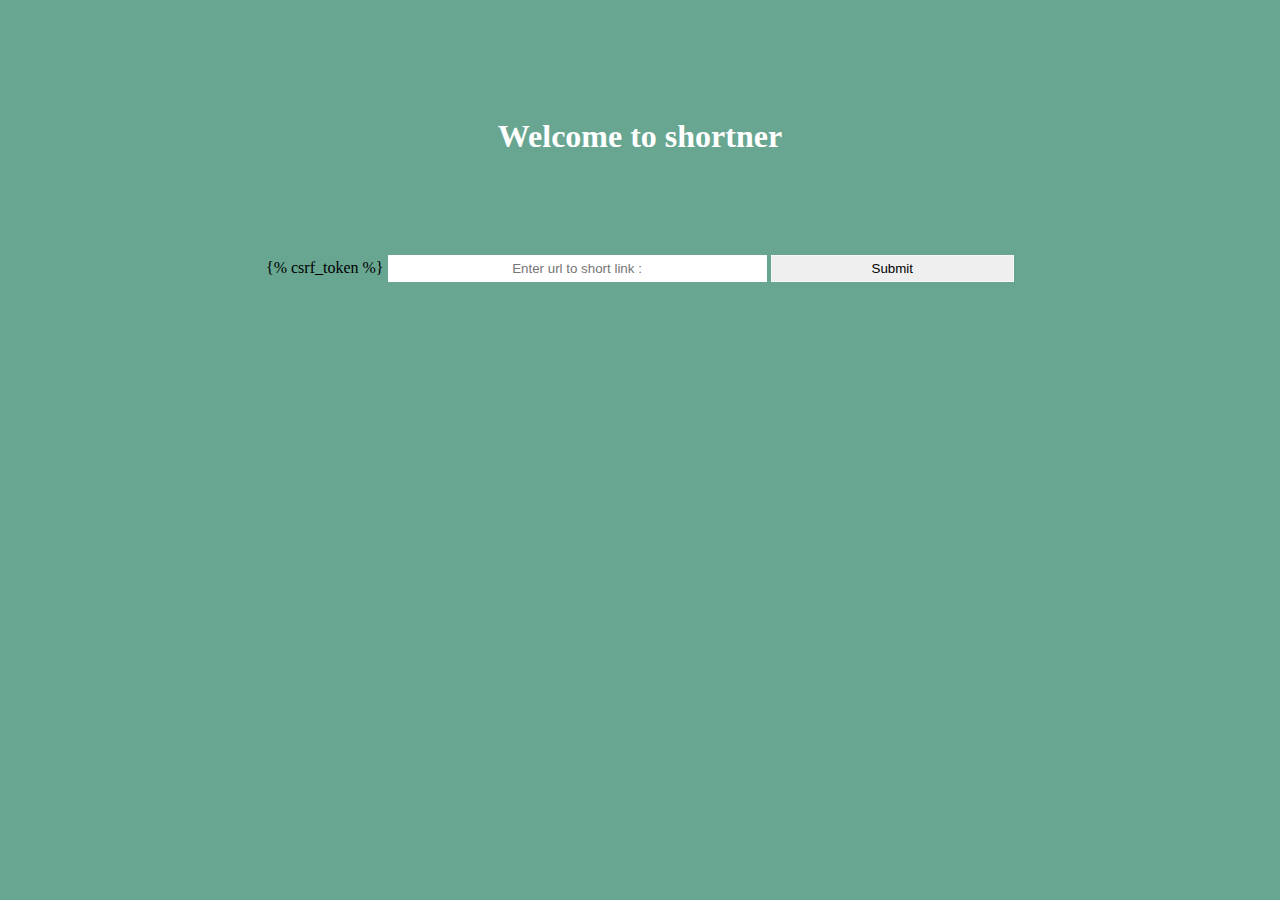
==== templates/index.html @ 37a976fc "done" ====
<!DOCTYPE html>
<html lang="en">
<head>
    <meta charset="UTF-8">
    <title>home</title>
    <link rel="stylesheet" href="/static/css/style.css">
</head>
<body>
<div class="container">
    <h1>Welcome to shortner</h1>
    <form class="form" method="post" action="./shorted/">
            {% csrf_token %}
        <input type="text" name="long_url" placeholder="Enter url to short link :" class="inpt">
        <input type="submit" name="Shortcut" class="inpt">
    </form>

</div>

</body>
</html>
---- static/css/style.css ----
* {
  outline: none;
    margin: 0;
  padding: 0;
}
body {
  background-color: #68a691;
  width: 100%;
}
.container {
  width: 100%;
  height: 500px;
  display: flex;
  flex-direction: column;
  justify-content: center;
  align-items: center;
}
.container h1 {
  margin-bottom: 100px;
  color: #fff;
}
.inpt {
  border: #fff 1px dotted;
  padding: 5px 100px;
  text-align: center;
  margin-bottom: 100px;
}
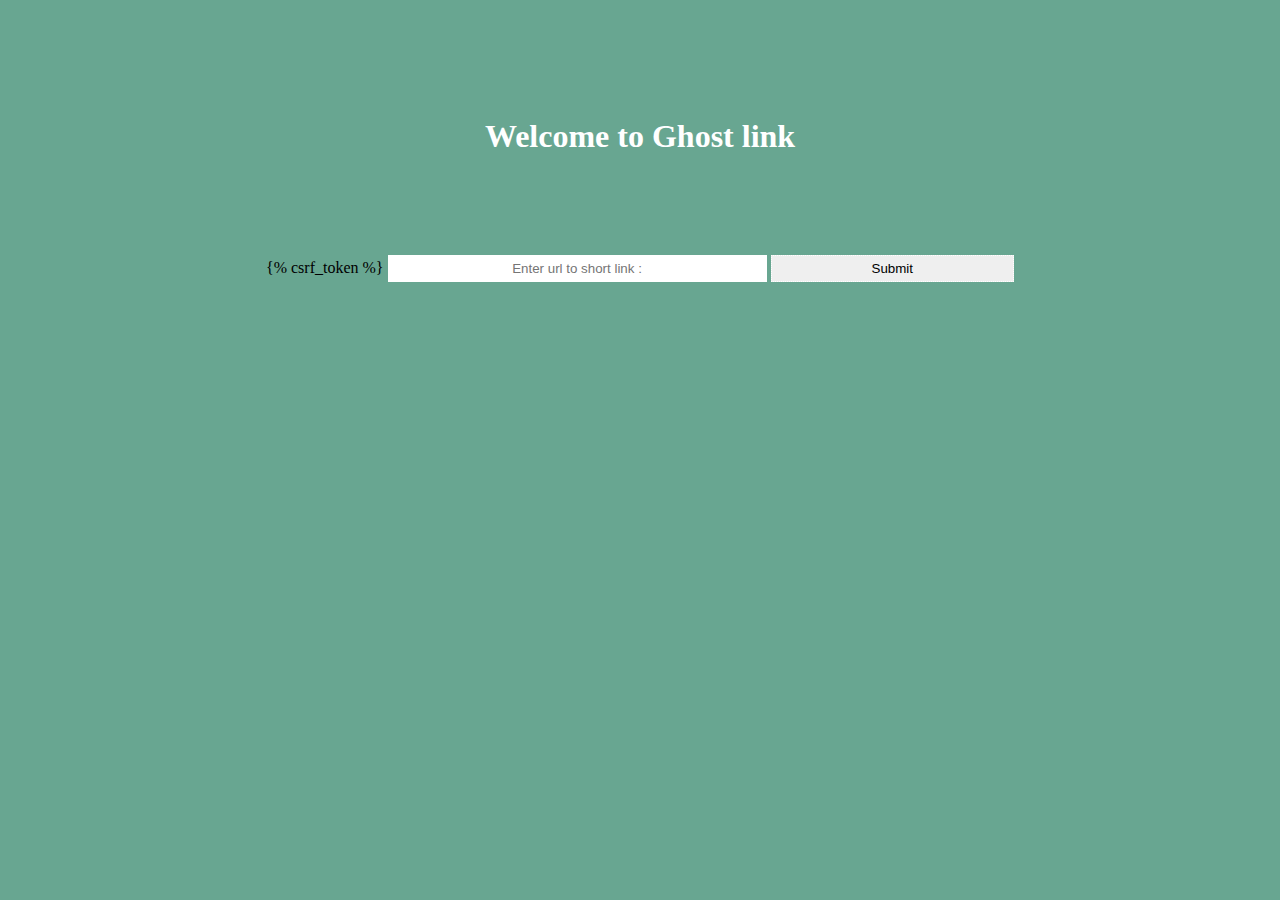
==== commit 96031e0a: "done" ====
--- a/templates/index.html
+++ b/templates/index.html
@@ -4,10 +4,11 @@
     <meta charset="UTF-8">
     <title>home</title>
     <link rel="stylesheet" href="/static/css/style.css">
+
 </head>
 <body>
 <div class="container">
-    <h1>Welcome to shortner</h1>
+    <h1>Welcome to Ghost link</h1>
     <form class="form" method="post" action="./shorted/">
             {% csrf_token %}
         <input type="text" name="long_url" placeholder="Enter url to short link :" class="inpt">
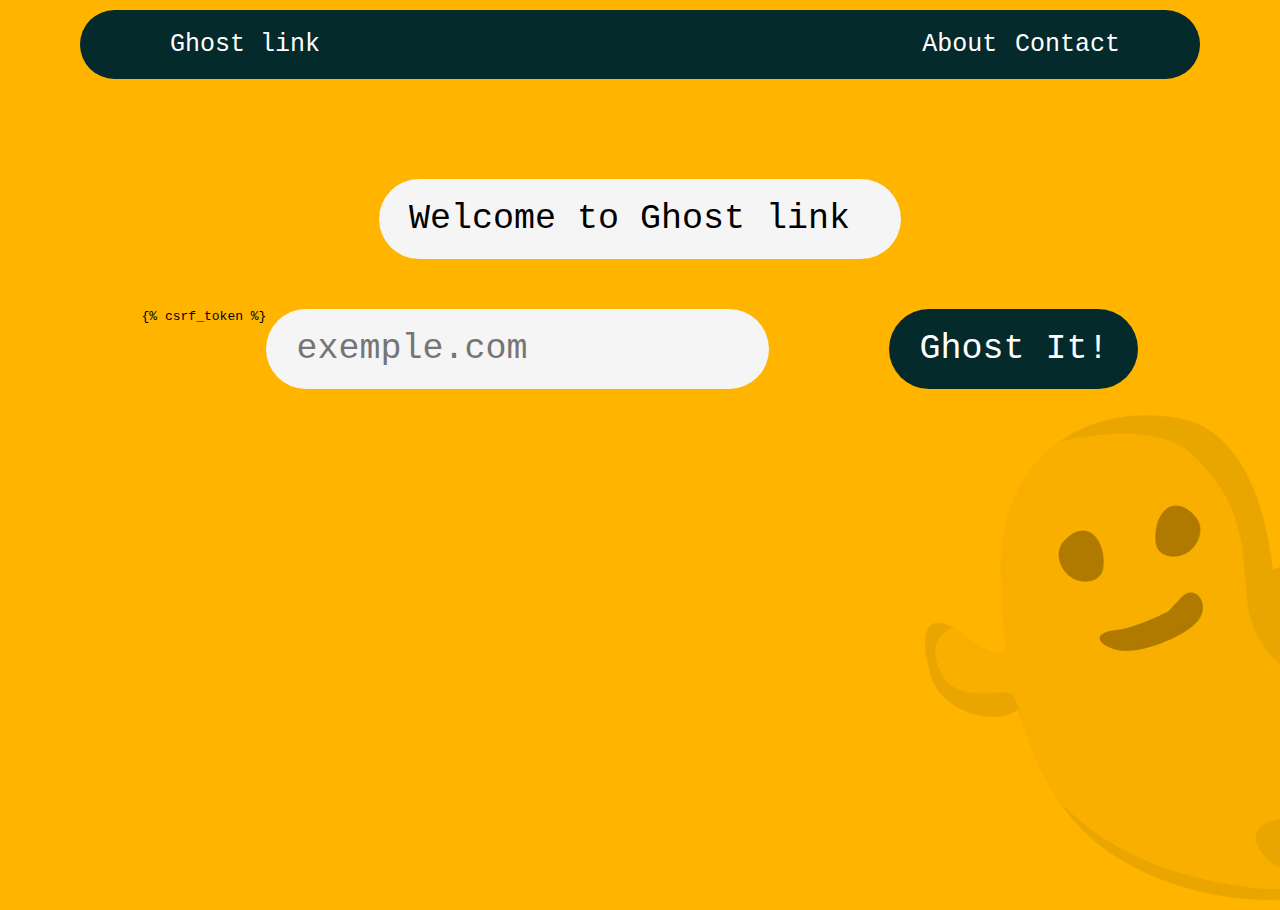
==== commit 798fba1e: "done" ====
--- a/templates/index.html
+++ b/templates/index.html
@@ -2,20 +2,31 @@
 <html lang="en">
 <head>
     <meta charset="UTF-8">
-    <title>home</title>
+    <title>Ghost link</title>
     <link rel="stylesheet" href="/static/css/style.css">
 
 </head>
 <body>
+<nav>
+    <div>
+    <a class="logo">Ghost link</a></div>
+    <div>
+        <a href="#">About</a>
+        <a href="#">Contact</a>
+    </div>
+</nav>
+
 <div class="container">
-    <h1>Welcome to Ghost link</h1>
+    <div class="text-typing">
+        <p>Welcome to Ghost link&nbsp;</p>
+    </div>
     <form class="form" method="post" action="./shorted/">
             {% csrf_token %}
-        <input type="text" name="long_url" placeholder="Enter url to short link :" class="inpt">
-        <input type="submit" name="Shortcut" class="inpt">
+        <input type="text" name="long_url" placeholder="exemple.com" class="inpt" autocomplete="off">
+        <button type="submit" name="Shortcut" class="btn">Ghost It!</button>
     </form>
+</div>
 
-</div>
 
 </body>
 </html>--- a/static/css/style.css
+++ b/static/css/style.css
@@ -2,26 +2,114 @@
   outline: none;
     margin: 0;
   padding: 0;
+    font-family:monospace;
+  border: none;
+  text-decoration: none;
+
 }
 body {
-  background-color: #68a691;
+    background-image: url(/static/img/bg.png);
+    background-size: cover;
+  -webkit-background-size: cover;
+  background-position: center center;
+  height: 100vh;
   width: 100%;
+  overflow: hidden
+
 }
 .container {
   width: 100%;
   height: 500px;
   display: flex;
   flex-direction: column;
-  justify-content: center;
+  justify-content: initial;
   align-items: center;
+  margin-top: 100px;
 }
+
 .container h1 {
   margin-bottom: 100px;
   color: #fff;
 }
+.form{
+  display: flex;
+  justify-content: space-between;
+}
 .inpt {
-  border: #fff 1px dotted;
-  padding: 5px 100px;
-  text-align: center;
-  margin-bottom: 100px;
+  padding:20px 30px;
+  margin-right: 120px;
+  background:#f5f5f5;
+  font-size:35px;
+  font-family:monospace;
+  border-radius:50px;
 }
+.btn{
+    padding:20px 30px;
+  background: #042a2b;
+  font-size:35px;
+  font-family:monospace;
+  color: white;
+  border-radius:50px;
+}
+.btn:hover{
+  background: #FFB400;
+    color: black;
+  border: 5px solid black;
+    padding:16px 26px;
+
+}
+/*nav bar css*/
+nav{
+  display: flex;
+  flex-direction: row;
+  justify-content: space-between;
+  justify-items: center;
+    background-color: #042a2b;
+    border-radius:50px;
+  margin-top: 10px;
+  margin-left: 80px;
+  margin-right: 80px;
+    padding: 20px 80px;
+
+}
+nav a:visited {
+  color: white;
+}
+nav a{
+  margin-left: 10px;
+  font-size:25px;
+  text-decoration: none;
+  color: white;
+}
+nav a:hover{
+  border-bottom:5px solid #FFB400 ;
+}
+
+/*Text typing effect*/
+.text-typing {
+  margin-bottom: 50px;
+  padding:20px 30px;
+  background:#f5f5f5;
+  font-size:35px;
+  border-radius:50px;
+
+}
+.text-typing p {
+  margin:0px;
+  white-space:nowrap;
+  overflow:hidden;
+  animation:typing 4s steps(22,end) forwards,
+            blink 1s infinite;
+}
+@keyframes typing {
+  0% { width:0% }
+  100% { width:100% }
+}
+@keyframes blink {
+  0%,100% {
+    border-right:2px solid transparent;
+  }
+  50% {
+    border-right:2px solid #222;
+  }
+}
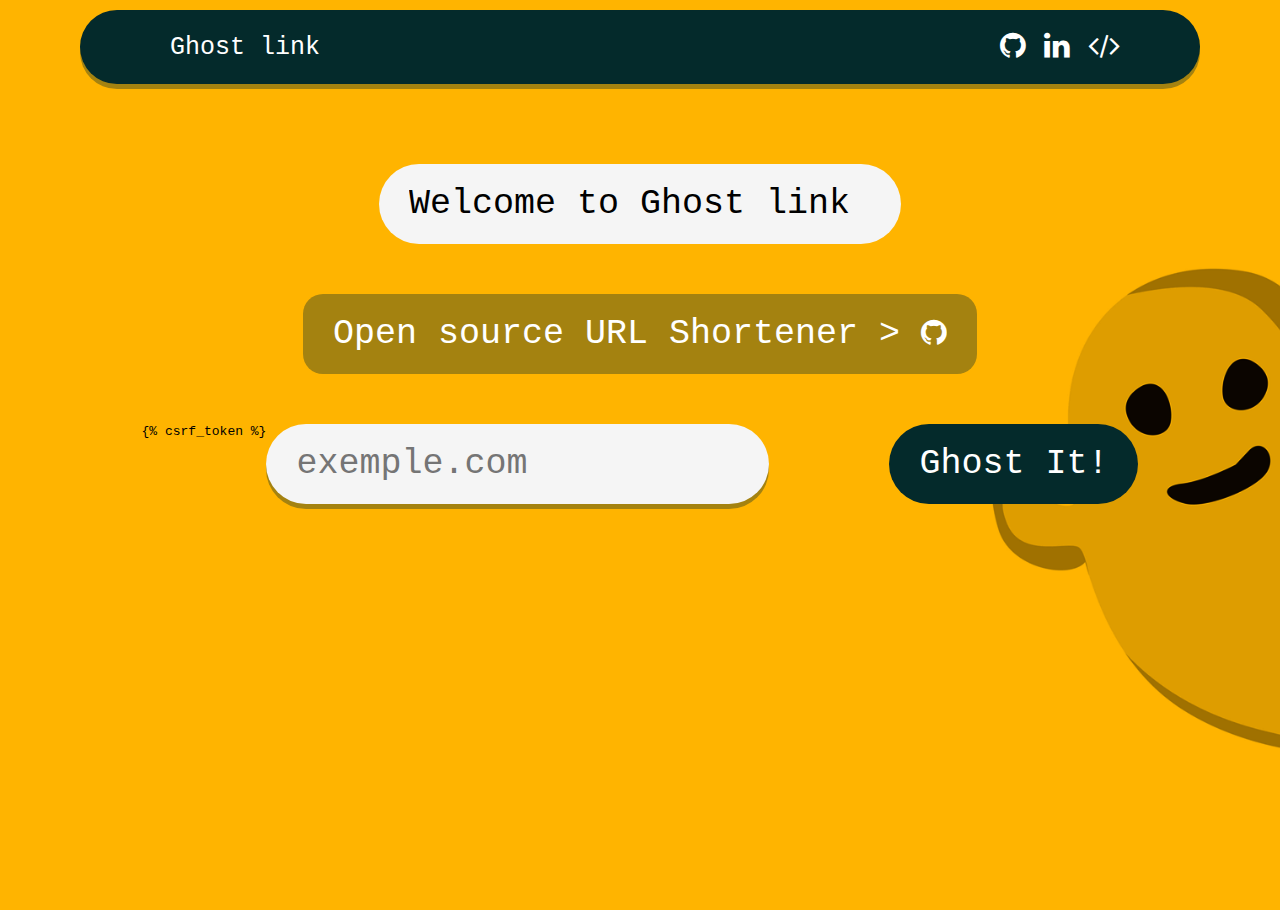
==== commit 5a7003a3: "'done'" ====
--- a/templates/index.html
+++ b/templates/index.html
@@ -4,25 +4,36 @@
     <meta charset="UTF-8">
     <title>Ghost link</title>
     <link rel="stylesheet" href="/static/css/style.css">
-
+<link rel="shortcut icon" href="/static/img/logo.png">
+<link rel="stylesheet" href="https://cdnjs.cloudflare.com/ajax/libs/font-awesome/4.7.0/css/font-awesome.min.css">
 </head>
 <body>
 <nav>
     <div>
-    <a class="logo">Ghost link</a></div>
+    <a class="logo" href="/">Ghost link</a></div>
     <div>
-        <a href="#">About</a>
-        <a href="#">Contact</a>
+        <a href="https://github.com/Elhabdo/"  target="_blank"><i class="fa fa-github" style="font-size:30px;color: white"></i></a>
+        <a href="https://www.linkedin.com/in/abdelmounaim-elhaila-88a3a71a0/"  target="_blank"><i class="fa fa-linkedin" style="font-size:30px;color: white"></i></a>
+        <a href="#"  target="_blank"><i class="fa fa-code" style="font-size:30px;color: white"></i></a>
     </div>
 </nav>
+<div class="welcome">
+
+</div>
 
 <div class="container">
     <div class="text-typing">
         <p>Welcome to Ghost link&nbsp;</p>
     </div>
+        <div class="text-typing home">
+        <p>Open source URL Shortener >
+            <a href="https://github.com/Elhabdo/ghostlink"  target="_blank"><i class="fa fa-github" style="font-size:30px;color: white"></i></a>
+        </p>
+
+    </div>
     <form class="form" method="post" action="./shorted/">
             {% csrf_token %}
-        <input type="text" name="long_url" placeholder="exemple.com" class="inpt" autocomplete="off">
+        <input type="text" name="long_url" placeholder="exemple.com" class="inpt" autocomplete="off" required>
         <button type="submit" name="Shortcut" class="btn">Ghost It!</button>
     </form>
 </div>
--- a/static/css/style.css
+++ b/static/css/style.css
@@ -24,13 +24,9 @@
   flex-direction: column;
   justify-content: initial;
   align-items: center;
-  margin-top: 100px;
+  margin-top: 80px;
 }
 
-.container h1 {
-  margin-bottom: 100px;
-  color: #fff;
-}
 .form{
   display: flex;
   justify-content: space-between;
@@ -42,6 +38,8 @@
   font-size:35px;
   font-family:monospace;
   border-radius:50px;
+    box-shadow:rgba(4, 42, 43, 0.36) 0px 5px;
+
 }
 .btn{
     padding:20px 30px;
@@ -51,6 +49,7 @@
   color: white;
   border-radius:50px;
 }
+
 .btn:hover{
   background: #FFB400;
     color: black;
@@ -58,18 +57,29 @@
     padding:16px 26px;
 
 }
+.btn-small{
+    background: #FFB400;
+  padding:10px 15px;
+
+}
+.btn-small:hover{
+  padding:10px 15px;
+    border: 2px solid black;
+
+}
 /*nav bar css*/
 nav{
   display: flex;
   flex-direction: row;
   justify-content: space-between;
-  justify-items: center;
-    background-color: #042a2b;
+align-items: center;
+  background-color: #042a2b;
     border-radius:50px;
   margin-top: 10px;
   margin-left: 80px;
   margin-right: 80px;
     padding: 20px 80px;
+  box-shadow:rgba(4, 42, 43, 0.36) 0px 5px;
 
 }
 nav a:visited {
@@ -85,6 +95,7 @@
   border-bottom:5px solid #FFB400 ;
 }
 
+
 /*Text typing effect*/
 .text-typing {
   margin-bottom: 50px;
@@ -93,6 +104,9 @@
   font-size:35px;
   border-radius:50px;
 
+}
+.lgo{
+color: #FFB400;
 }
 .text-typing p {
   margin:0px;
@@ -107,9 +121,21 @@
 }
 @keyframes blink {
   0%,100% {
-    border-right:2px solid transparent;
+    border-right:2px solid #222;
   }
   50% {
     border-right:2px solid #222;
   }
 }
+.home{
+  background-color: rgba(4, 42, 43, 0.36);
+  color: white;
+    border-radius:20px;
+
+}
+.welcome{
+  width: 100%;
+  display: flex;
+  justify-items: center;
+  justify-content: center;
+}
